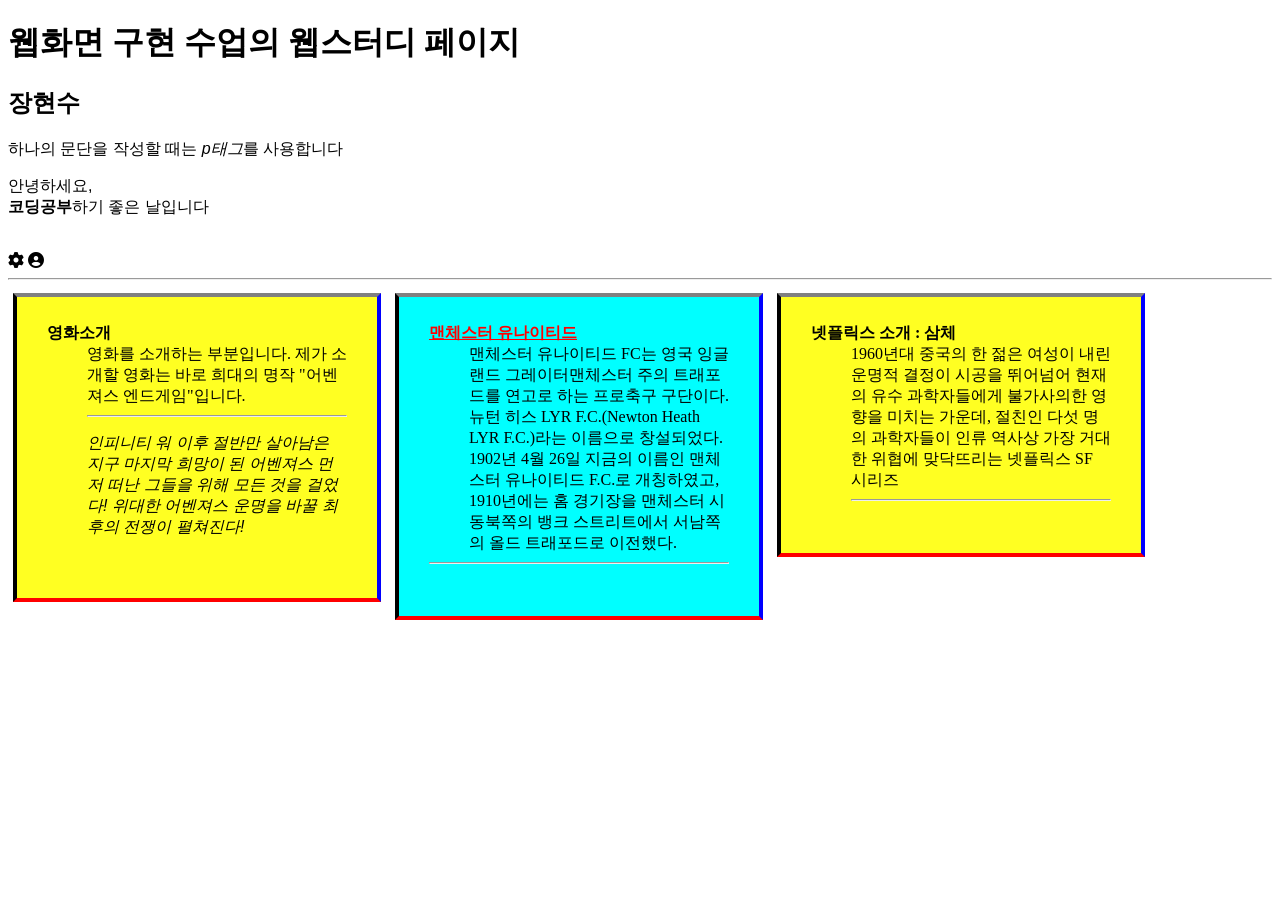
==== index.html @ 881a8429 "폰트 어썸 추가" ====
<!DOCTYPE html>
<html lang="ko">
<head>
    <meta charset="UTF-8">
    <meta name="viewport" content="width=device-width, initial-scale=1.0">
    <title>WebStudy_장현수</title>
    <link rel="stylesheet" href="https://cdnjs.cloudflare.com/ajax/libs/font-awesome/6.1.0/css/all.min.css" integrity="sha512-10/jx2EXwxxWqCLX/hHth/vu2KY3jCF70dCQB8TSgNjbCVAC/8vai53GfMDrO2Emgwccf2pJqxct9ehpzG+MTw==" crossorigin="anonymous" referrerpolicy="no-referrer" />
    <link rel="stylesheet" href="./css/style.css">
    <script src="./js/main.js"></script>
</head>
<body>
    <h1>웹화면 구현 수업의 웹스터디 페이지</h1>
    <h2>장현수</h2>
    <p>
        하나의 문단을 작성할 때는 <em>p태그</em>를 사용합니다
    </p>
    <p>안녕하세요, <br>
        <strong>코딩공부</strong>하기 좋은 날입니다</p>
        <br>
        <i class="fa-solid fa-gear"></i>
        <i class="fa-solid fa-circle-user fa-shake"></i>
        

        

    <hr>
    <div class="Contents" >
        <dl>
            
            <dt>영화소개</dt>
            <dd>
                영화를 소개하는 부분입니다. 제가 
                소개할 영화는 바로 희대의 명작 "어벤져스 엔드게임"입니다.
                <hr>
                <p>
                    <i>
                        인피니티 워 이후 절반만 살아남은 지구 마지막 희망이 된 
                        어벤져스 먼저 떠난 그들을 위해 모든 것을 걸었다! 위대한 
                        어벤져스 운명을 바꿀 최후의 전쟁이 펼쳐진다!
                    </i>                   
                </p>
                <a href="https://namu.wiki/w/%EC%96%B4%EB%B2%A4%EC%A0%B8%EC%8A%A4:%20%EC%97%94%EB%93%9C%EA%B2%8C%EC%9E%84">
                    <img 
                    src="https://i.namu.wiki/i/-LVsRumRSp3lOnrQ2lPSULH4C789Q9ZsyKYPs7E7DNvQQMYqyYkOTBdTm0F774HNIakXJ6anaqCpchN60z2RxwvOAs0rOled8stdIecREZqylliR8QwPTdky9JgwxGWZTD7xTZAtmVNwUVBlf5hl8Q.webp" 
                    alt="" 
                    width="250px"
                    target="_blank">
                </a>
            </dd>
        </dl>
    </div>
    <div id="ootd">
        <dl>
            <dt>맨체스터 유나이티드</dt>
            <dd>
                맨체스터 유나이티드 FC는 영국 잉글랜드 그레이터맨체스터 주의 트래포드를 
                연고로 하는 프로축구 구단이다. 뉴턴 히스 LYR F.C.(Newton Heath LYR F.C.)라는 
                이름으로 창설되었다. 1902년 4월 26일 지금의 이름인 맨체스터 유나이티드 F.C.로 
                개칭하였고, 1910년에는 홈 경기장을 맨체스터 시 동북쪽의 뱅크 스트리트에서 서남쪽의 
                올드 트래포드로 이전했다.
            </dd>
            <hr>
            <img src="https://i.namu.wiki/i/tHd09l2Ur2DrnSkZEjKjzer4rYNw36Rv7fQyvHom7y8miuN7h_5U40NP4eodL_zlli3tZnhb5V2HgvxCk3e4E10kvehjXW1uE5cJkdMdXpS84giil3skrw3hPpbrLOAnXhzkJec9qvLRDJMNO3VyYA.svg" alt="">
        </dl>
    </div>
    <a href="https://www.netflix.com/kr/title/81024821">
        <div class="Contents">
            <dl>
                <dt>넷플릭스 소개 : 삼체</dt>
                <dd>
                    1960년대 중국의 한 젊은 여성이 내린 운명적 결정이 
                    시공을 뛰어넘어 현재의 유수 과학자들에게 불가사의한 
                    영향을 미치는 가운데, 절친인 다섯 명의 과학자들이 
                    인류 역사상 가장 거대한 위협에 맞닥뜨리는 넷플릭스 
                    SF 시리즈
                    <hr>
                    <img 
                    src="https://search.pstatic.net/common/?src=http%3A%2F%2Fblogfiles.naver.net%2FMjAyMzExMTFfNTMg%2FMDAxNjk5NjgxMjU5NzE0.CdnCVBg7LBakA4DHPg4dflGjeZHbcNSEPHOazGBnNLkg.b70W6AsSOLv8lzR_NBrYly8KjlJDjHBqd-vsWub-Bpsg.JPEG.bpc1356%2F20231111%25A3%25DF142939.jpg&type=sc960_832" 
                    alt=""
                    width="250px"
                    target="_blank">
                </dd>
            </dl>
        </div>
    </a>

    


</body>
</html>
---- css/style.css ----
a:link{
    color: black;
    
}

div
{
    border-top: solid 4px gray;
    border-left: solid 4px black;
    border-bottom: solid 4px red;
    border-right: solid 4px blue;
    margin: 5px;
    
    padding: 10px 30px 10px 30px;
    width: 300px;
    display: inline-block;
    vertical-align: top;
}

div.Contents
{
    background-color: #ffff22;
}

div#ootd
{
    background-color: cyan;
}

div#ootd>dl>dt{
    color: red;
    text-decoration-line: underline;
}
p{
    font-family: Impact, Haettenschweiler, 'Arial Narrow Bold', sans-serif;
}

dt{
    font-weight: bold;
}
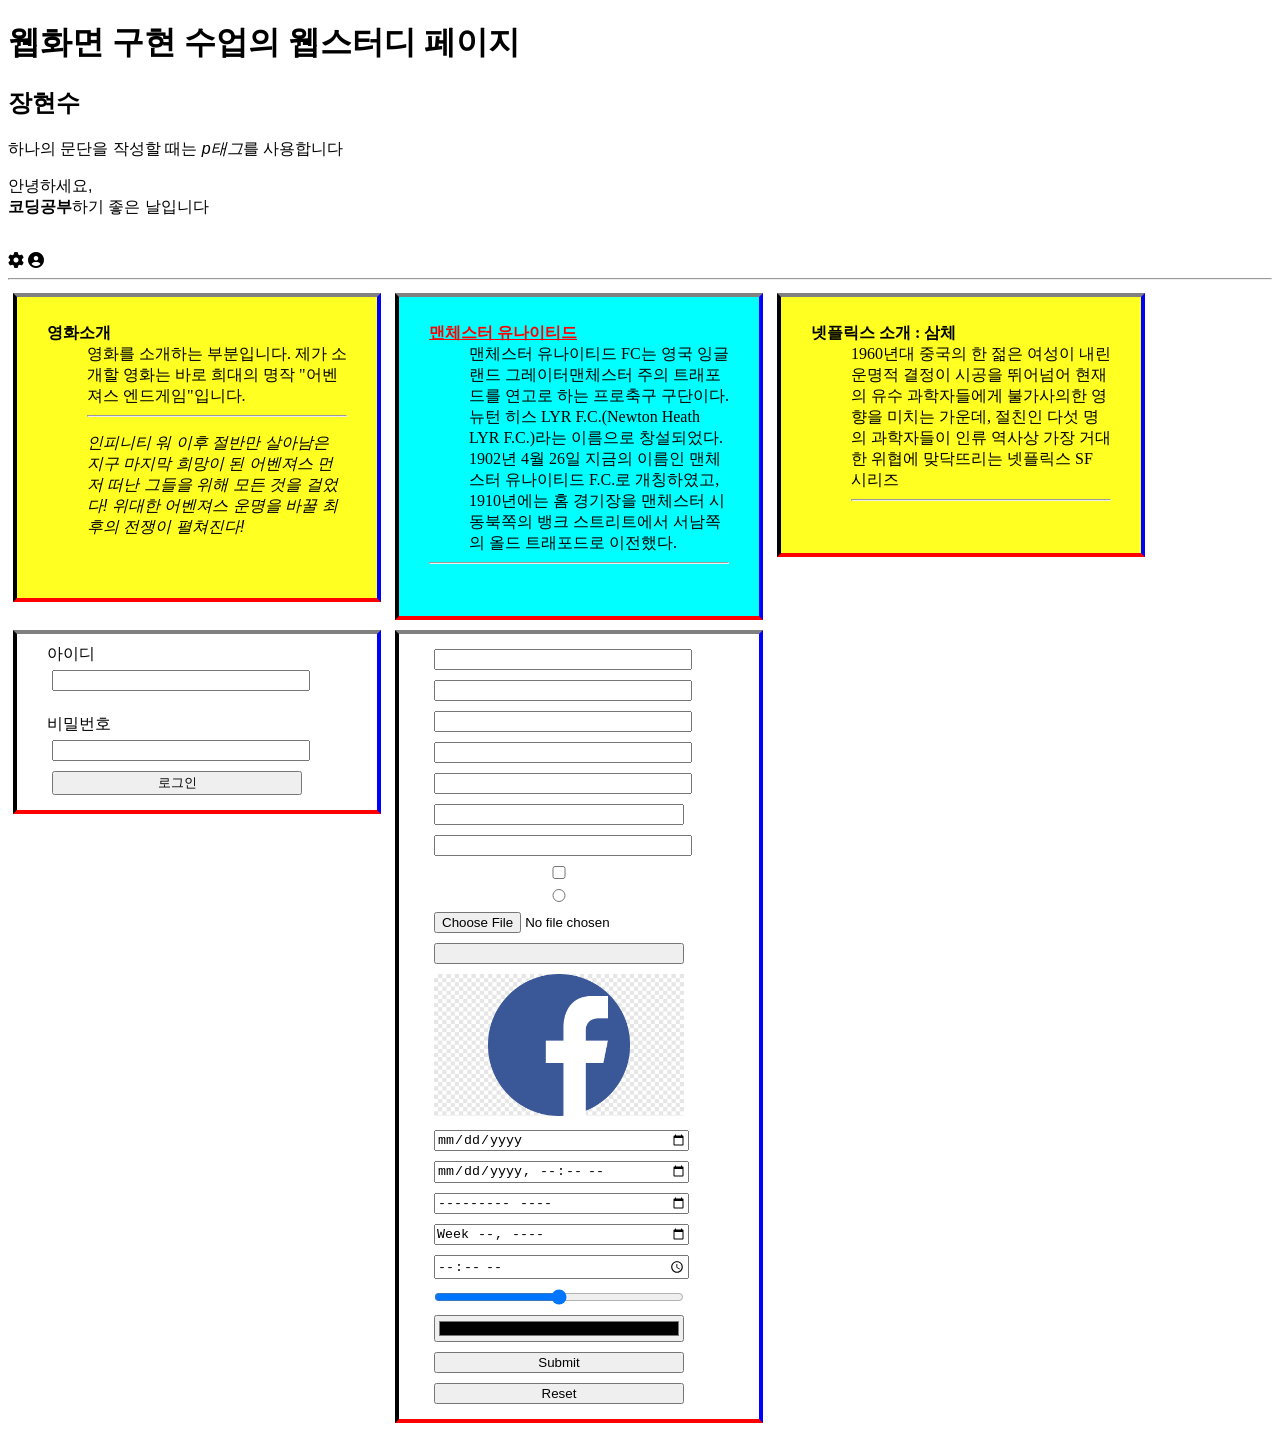
==== commit 1d614c3c: "폼 형식 추가" ====
--- a/index.html
+++ b/index.html
@@ -1,13 +1,17 @@
 <!DOCTYPE html>
 <html lang="ko">
+
 <head>
     <meta charset="UTF-8">
     <meta name="viewport" content="width=device-width, initial-scale=1.0">
     <title>WebStudy_장현수</title>
-    <link rel="stylesheet" href="https://cdnjs.cloudflare.com/ajax/libs/font-awesome/6.1.0/css/all.min.css" integrity="sha512-10/jx2EXwxxWqCLX/hHth/vu2KY3jCF70dCQB8TSgNjbCVAC/8vai53GfMDrO2Emgwccf2pJqxct9ehpzG+MTw==" crossorigin="anonymous" referrerpolicy="no-referrer" />
+    <link rel="stylesheet" href="https://cdnjs.cloudflare.com/ajax/libs/font-awesome/6.1.0/css/all.min.css"
+        integrity="sha512-10/jx2EXwxxWqCLX/hHth/vu2KY3jCF70dCQB8TSgNjbCVAC/8vai53GfMDrO2Emgwccf2pJqxct9ehpzG+MTw=="
+        crossorigin="anonymous" referrerpolicy="no-referrer" />
     <link rel="stylesheet" href="./css/style.css">
     <script src="./js/main.js"></script>
 </head>
+
 <body>
     <h1>웹화면 구현 수업의 웹스터디 페이지</h1>
     <h2>장현수</h2>
@@ -15,36 +19,31 @@
         하나의 문단을 작성할 때는 <em>p태그</em>를 사용합니다
     </p>
     <p>안녕하세요, <br>
-        <strong>코딩공부</strong>하기 좋은 날입니다</p>
-        <br>
-        <i class="fa-solid fa-gear"></i>
-        <i class="fa-solid fa-circle-user fa-shake"></i>
-        
+        <strong>코딩공부</strong>하기 좋은 날입니다
+    </p>
+    <br>
+    <i class="fa-solid fa-gear"></i>
+    <i class="fa-solid fa-circle-user fa-shake"></i>
+    <hr>
+    <div class="Contents">
+        <dl>
 
-        
-
-    <hr>
-    <div class="Contents" >
-        <dl>
-            
             <dt>영화소개</dt>
             <dd>
-                영화를 소개하는 부분입니다. 제가 
+                영화를 소개하는 부분입니다. 제가
                 소개할 영화는 바로 희대의 명작 "어벤져스 엔드게임"입니다.
                 <hr>
                 <p>
                     <i>
-                        인피니티 워 이후 절반만 살아남은 지구 마지막 희망이 된 
-                        어벤져스 먼저 떠난 그들을 위해 모든 것을 걸었다! 위대한 
+                        인피니티 워 이후 절반만 살아남은 지구 마지막 희망이 된
+                        어벤져스 먼저 떠난 그들을 위해 모든 것을 걸었다! 위대한
                         어벤져스 운명을 바꿀 최후의 전쟁이 펼쳐진다!
-                    </i>                   
+                    </i>
                 </p>
-                <a href="https://namu.wiki/w/%EC%96%B4%EB%B2%A4%EC%A0%B8%EC%8A%A4:%20%EC%97%94%EB%93%9C%EA%B2%8C%EC%9E%84">
-                    <img 
-                    src="https://i.namu.wiki/i/-LVsRumRSp3lOnrQ2lPSULH4C789Q9ZsyKYPs7E7DNvQQMYqyYkOTBdTm0F774HNIakXJ6anaqCpchN60z2RxwvOAs0rOled8stdIecREZqylliR8QwPTdky9JgwxGWZTD7xTZAtmVNwUVBlf5hl8Q.webp" 
-                    alt="" 
-                    width="250px"
-                    target="_blank">
+                <a
+                    href="https://namu.wiki/w/%EC%96%B4%EB%B2%A4%EC%A0%B8%EC%8A%A4:%20%EC%97%94%EB%93%9C%EA%B2%8C%EC%9E%84">
+                    <img src="https://i.namu.wiki/i/-LVsRumRSp3lOnrQ2lPSULH4C789Q9ZsyKYPs7E7DNvQQMYqyYkOTBdTm0F774HNIakXJ6anaqCpchN60z2RxwvOAs0rOled8stdIecREZqylliR8QwPTdky9JgwxGWZTD7xTZAtmVNwUVBlf5hl8Q.webp"
+                        alt="" width="250px" target="_blank">
                 </a>
             </dd>
         </dl>
@@ -53,14 +52,15 @@
         <dl>
             <dt>맨체스터 유나이티드</dt>
             <dd>
-                맨체스터 유나이티드 FC는 영국 잉글랜드 그레이터맨체스터 주의 트래포드를 
-                연고로 하는 프로축구 구단이다. 뉴턴 히스 LYR F.C.(Newton Heath LYR F.C.)라는 
-                이름으로 창설되었다. 1902년 4월 26일 지금의 이름인 맨체스터 유나이티드 F.C.로 
-                개칭하였고, 1910년에는 홈 경기장을 맨체스터 시 동북쪽의 뱅크 스트리트에서 서남쪽의 
+                맨체스터 유나이티드 FC는 영국 잉글랜드 그레이터맨체스터 주의 트래포드를
+                연고로 하는 프로축구 구단이다. 뉴턴 히스 LYR F.C.(Newton Heath LYR F.C.)라는
+                이름으로 창설되었다. 1902년 4월 26일 지금의 이름인 맨체스터 유나이티드 F.C.로
+                개칭하였고, 1910년에는 홈 경기장을 맨체스터 시 동북쪽의 뱅크 스트리트에서 서남쪽의
                 올드 트래포드로 이전했다.
             </dd>
             <hr>
-            <img src="https://i.namu.wiki/i/tHd09l2Ur2DrnSkZEjKjzer4rYNw36Rv7fQyvHom7y8miuN7h_5U40NP4eodL_zlli3tZnhb5V2HgvxCk3e4E10kvehjXW1uE5cJkdMdXpS84giil3skrw3hPpbrLOAnXhzkJec9qvLRDJMNO3VyYA.svg" alt="">
+            <img src="https://i.namu.wiki/i/tHd09l2Ur2DrnSkZEjKjzer4rYNw36Rv7fQyvHom7y8miuN7h_5U40NP4eodL_zlli3tZnhb5V2HgvxCk3e4E10kvehjXW1uE5cJkdMdXpS84giil3skrw3hPpbrLOAnXhzkJec9qvLRDJMNO3VyYA.svg"
+                alt="">
         </dl>
     </div>
     <a href="https://www.netflix.com/kr/title/81024821">
@@ -68,24 +68,57 @@
             <dl>
                 <dt>넷플릭스 소개 : 삼체</dt>
                 <dd>
-                    1960년대 중국의 한 젊은 여성이 내린 운명적 결정이 
-                    시공을 뛰어넘어 현재의 유수 과학자들에게 불가사의한 
-                    영향을 미치는 가운데, 절친인 다섯 명의 과학자들이 
-                    인류 역사상 가장 거대한 위협에 맞닥뜨리는 넷플릭스 
+                    1960년대 중국의 한 젊은 여성이 내린 운명적 결정이
+                    시공을 뛰어넘어 현재의 유수 과학자들에게 불가사의한
+                    영향을 미치는 가운데, 절친인 다섯 명의 과학자들이
+                    인류 역사상 가장 거대한 위협에 맞닥뜨리는 넷플릭스
                     SF 시리즈
                     <hr>
-                    <img 
-                    src="https://search.pstatic.net/common/?src=http%3A%2F%2Fblogfiles.naver.net%2FMjAyMzExMTFfNTMg%2FMDAxNjk5NjgxMjU5NzE0.CdnCVBg7LBakA4DHPg4dflGjeZHbcNSEPHOazGBnNLkg.b70W6AsSOLv8lzR_NBrYly8KjlJDjHBqd-vsWub-Bpsg.JPEG.bpc1356%2F20231111%25A3%25DF142939.jpg&type=sc960_832" 
-                    alt=""
-                    width="250px"
-                    target="_blank">
+                    <img src="https://search.pstatic.net/common/?src=http%3A%2F%2Fblogfiles.naver.net%2FMjAyMzExMTFfNTMg%2FMDAxNjk5NjgxMjU5NzE0.CdnCVBg7LBakA4DHPg4dflGjeZHbcNSEPHOazGBnNLkg.b70W6AsSOLv8lzR_NBrYly8KjlJDjHBqd-vsWub-Bpsg.JPEG.bpc1356%2F20231111%25A3%25DF142939.jpg&type=sc960_832"
+                        alt="" width="250px" target="_blank">
                 </dd>
             </dl>
         </div>
     </a>
+    <div>
+        <form action="#" method="get">
+            <label for="idBox">아이디</label><br>
+            <input type="text" name="" id="idBox"><br>
+            <br>
+            <label for="passwordBox">비밀번호</label><br>
+            <input type="password">
 
-    
+            <input type="button" value="로그인">
+        </form>
+    </div>
+    <div>
+        <form action="">
+            <input type="text">
+            <input type="password">
+            <input type="tel">
+            <input type="number">
+            <input type="url">
+            <input type="search">
+            <input type="email">
+            <input type="checkbox">
+            <input type="radio">
+            <input type="file">
+            <input type="button">
+            <input type="image" src="./facebook.png">
+            <input type="hidden">
+            <input type="date">
+            <input type="datetime-local">
+            <input type="month">
+            <input type="week">
+            <input type="time">
+            <input type="range">
+            <input type="color">
+            <input type="submit">
+            <input type="reset">
+        </form>
 
+    </div>
 
 </body>
+
 </html>
--- a/css/style.css
+++ b/css/style.css
@@ -37,4 +37,10 @@
 
 dt{
     font-weight: bold;
+}
+
+form > input
+{
+    width: 250px;
+    margin: 5px;
 }
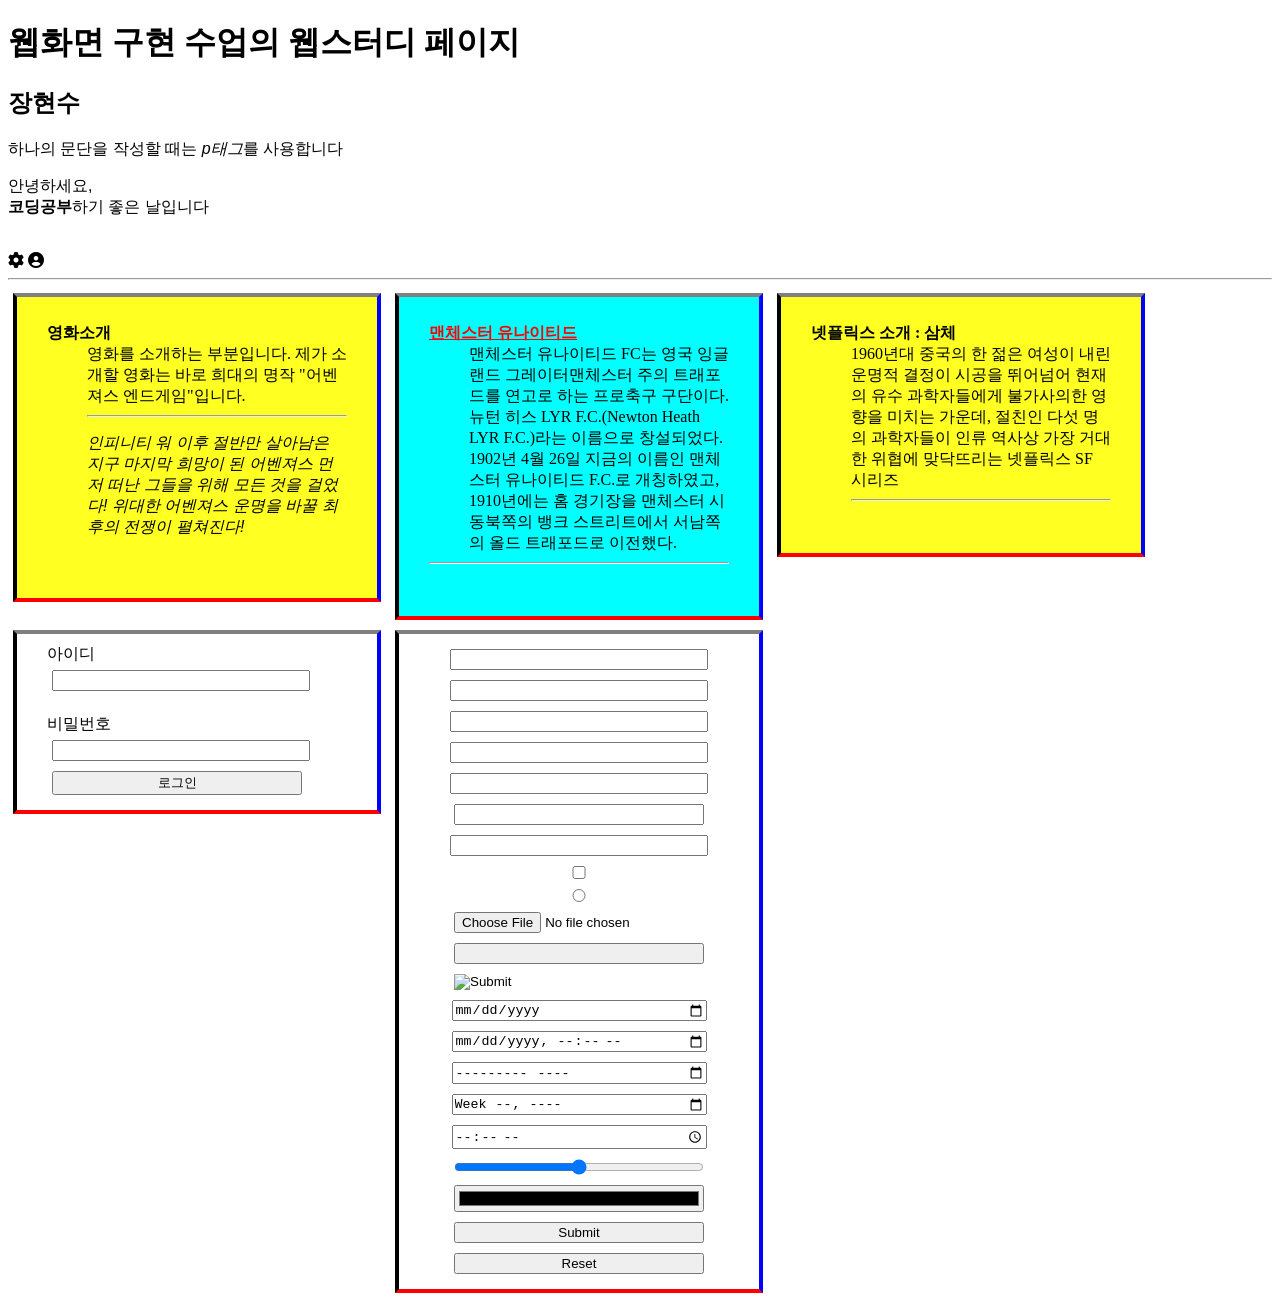
==== commit d198ae38: "폼태그 추가" ====
--- a/index.html
+++ b/index.html
@@ -91,7 +91,7 @@
             <input type="button" value="로그인">
         </form>
     </div>
-    <div>
+    <div id="login-form">
         <form action="">
             <input type="text">
             <input type="password">
@@ -104,7 +104,7 @@
             <input type="radio">
             <input type="file">
             <input type="button">
-            <input type="image" src="./facebook.png">
+            <input type="image">
             <input type="hidden">
             <input type="date">
             <input type="datetime-local">
@@ -116,7 +116,6 @@
             <input type="submit">
             <input type="reset">
         </form>
-
     </div>
 
 </body>
--- a/css/style.css
+++ b/css/style.css
@@ -43,4 +43,8 @@
 {
     width: 250px;
     margin: 5px;
+}
+
+div#login-form{
+    text-align: center;
 }
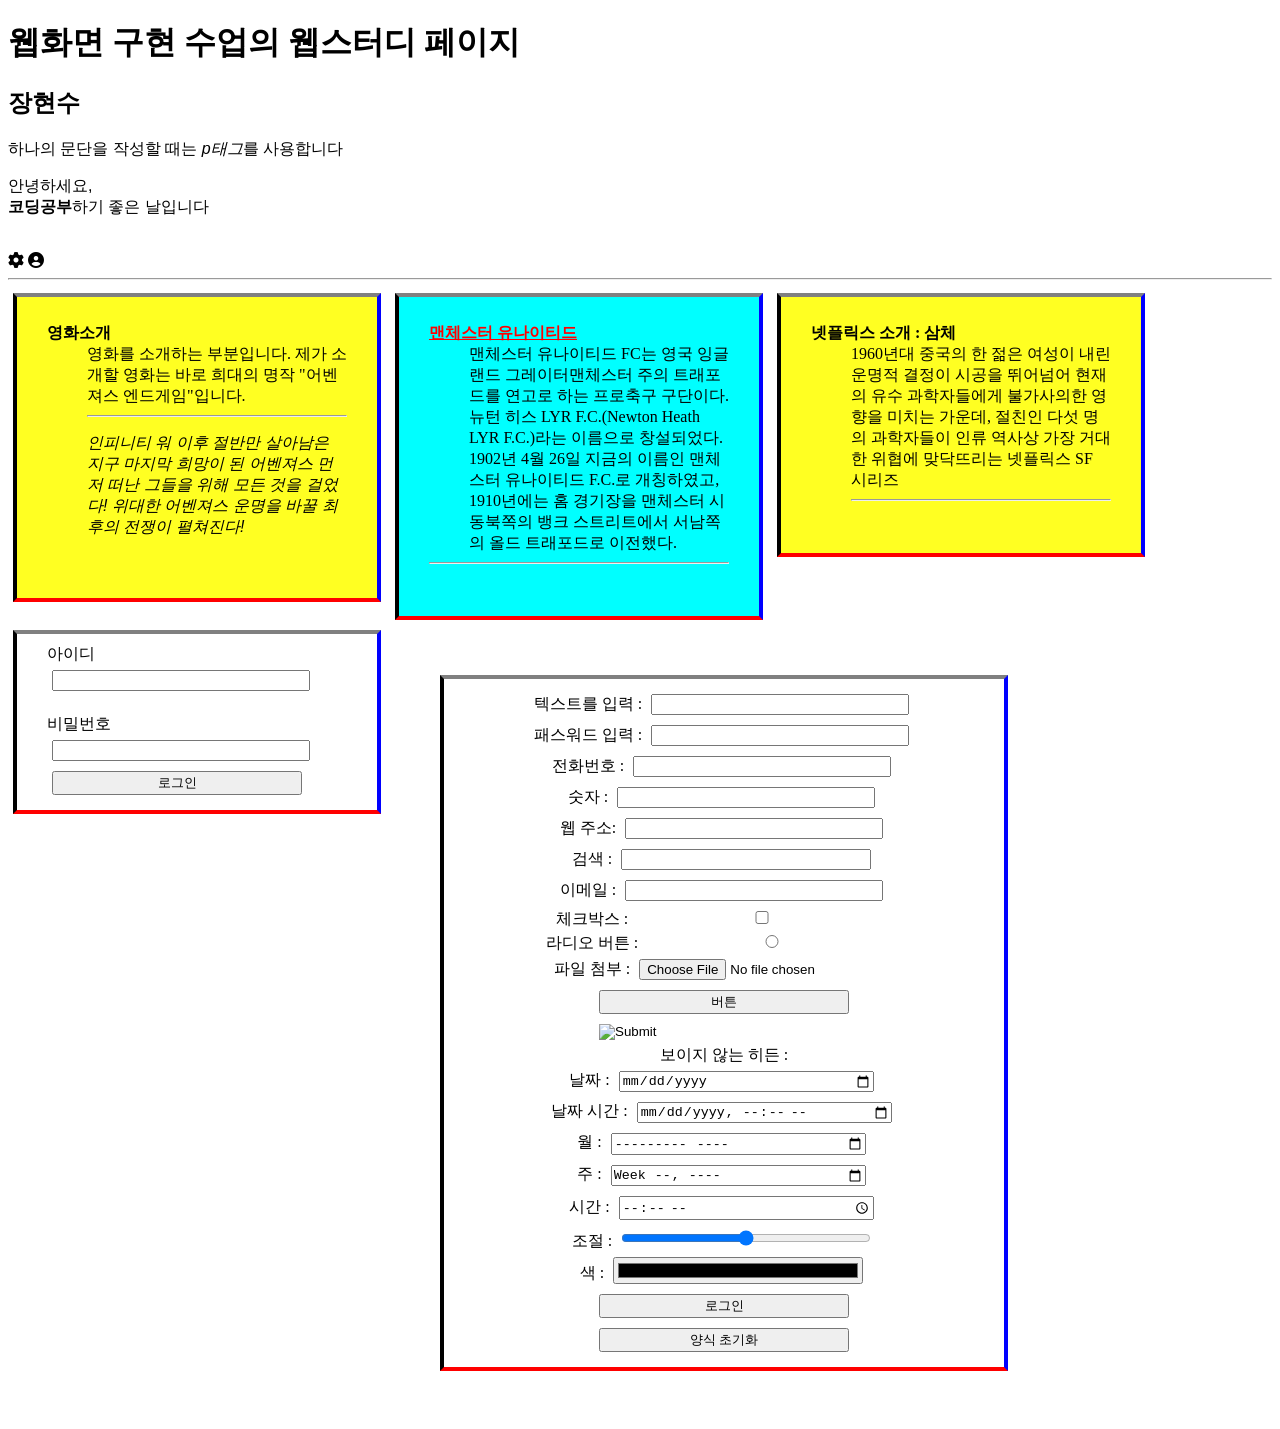
==== commit 12c425a0: "input 연습" ====
--- a/index.html
+++ b/index.html
@@ -93,28 +93,28 @@
     </div>
     <div id="login-form">
         <form action="">
-            <input type="text">
-            <input type="password">
-            <input type="tel">
-            <input type="number">
-            <input type="url">
-            <input type="search">
-            <input type="email">
-            <input type="checkbox">
-            <input type="radio">
-            <input type="file">
-            <input type="button">
-            <input type="image">
-            <input type="hidden">
-            <input type="date">
-            <input type="datetime-local">
-            <input type="month">
-            <input type="week">
-            <input type="time">
-            <input type="range">
-            <input type="color">
-            <input type="submit">
-            <input type="reset">
+            텍스트를 입력 : <input type="text"><br>
+            패스워드 입력 : <input type="password"><br>
+            전화번호 : <input type="tel"><br>
+            숫자 : <input type="number"><br>
+            웹 주소: <input type="url"><br>
+            검색 : <input type="search"><br>
+            이메일 : <input type="email"><br>
+            체크박스 : <input type="checkbox"><br>
+            라디오 버튼 : <input type="radio"><br>
+            파일 첨부 : <input type="file"><br>
+            <input type="button" value="버튼"><br>
+            <input type="image" id="facebookImg" src="https://i.namu.wiki/i/YvA6ySb4DvwGQi82OFE0zkEo3npHoL3Apctx3SXmnTjakG_T7v4_yWY0eap1XnbYlraXxq8LCSWOHXzHyIhH0A.svg"><br>
+            보이지 않는 히든 : <input type="hidden"><br>
+            날짜 : <input type="date" ><br>    
+            날짜 시간 : <input type="datetime-local"><br>
+            월 : <input type="month"><br>
+            주 : <input type="week"><br>
+            시간 : <input type="time"><br>
+            조절 : <input type="range"><br>
+            색 : <input type="color"><br>
+            <input type="submit" value="로그인"><br>
+            <input type="reset" value="양식 초기화"><br>
         </form>
     </div>
 
--- a/css/style.css
+++ b/css/style.css
@@ -45,6 +45,11 @@
     margin: 5px;
 }
 
-div#login-form{
+div#login-form
+{
     text-align: center;
-}+    margin: 50px;
+    width: 500px;
+    height: auto;
+}
+
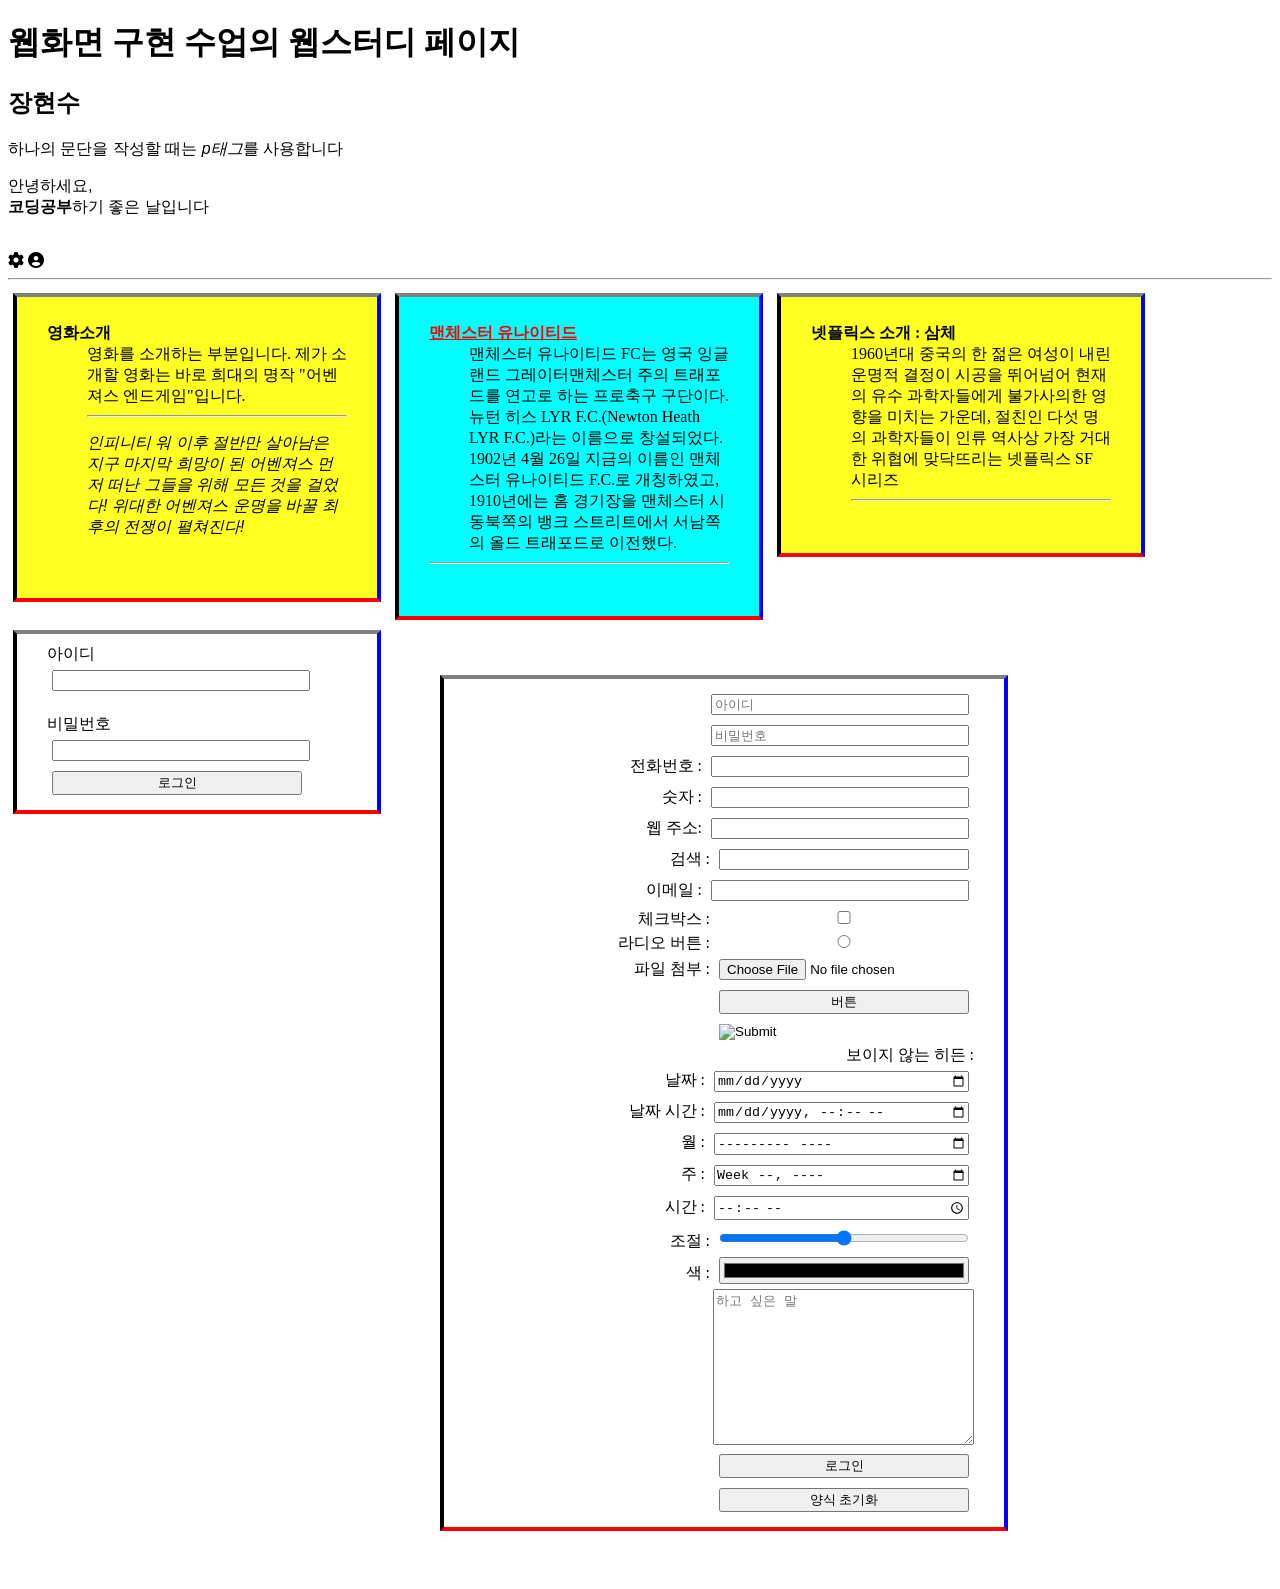
==== commit c41093b5: "폼 수정 3" ====
--- a/index.html
+++ b/index.html
@@ -93,8 +93,10 @@
     </div>
     <div id="login-form">
         <form action="">
-            텍스트를 입력 : <input type="text"><br>
-            패스워드 입력 : <input type="password"><br>
+            <!-- <label for="loginID">아이디 입력</label> -->
+            <input type="text" id="loginID" placeholder="아이디"><br>
+            <input type="password" placeholder="비밀번호"><br>
+            
             전화번호 : <input type="tel"><br>
             숫자 : <input type="number"><br>
             웹 주소: <input type="url"><br>
@@ -113,6 +115,7 @@
             시간 : <input type="time"><br>
             조절 : <input type="range"><br>
             색 : <input type="color"><br>
+            <textarea name="" id="" cols="30" rows="10" placeholder="하고 싶은 말 "></textarea><br>
             <input type="submit" value="로그인"><br>
             <input type="reset" value="양식 초기화"><br>
         </form>
--- a/css/style.css
+++ b/css/style.css
@@ -47,7 +47,7 @@
 
 div#login-form
 {
-    text-align: center;
+    text-align: right;
     margin: 50px;
     width: 500px;
     height: auto;
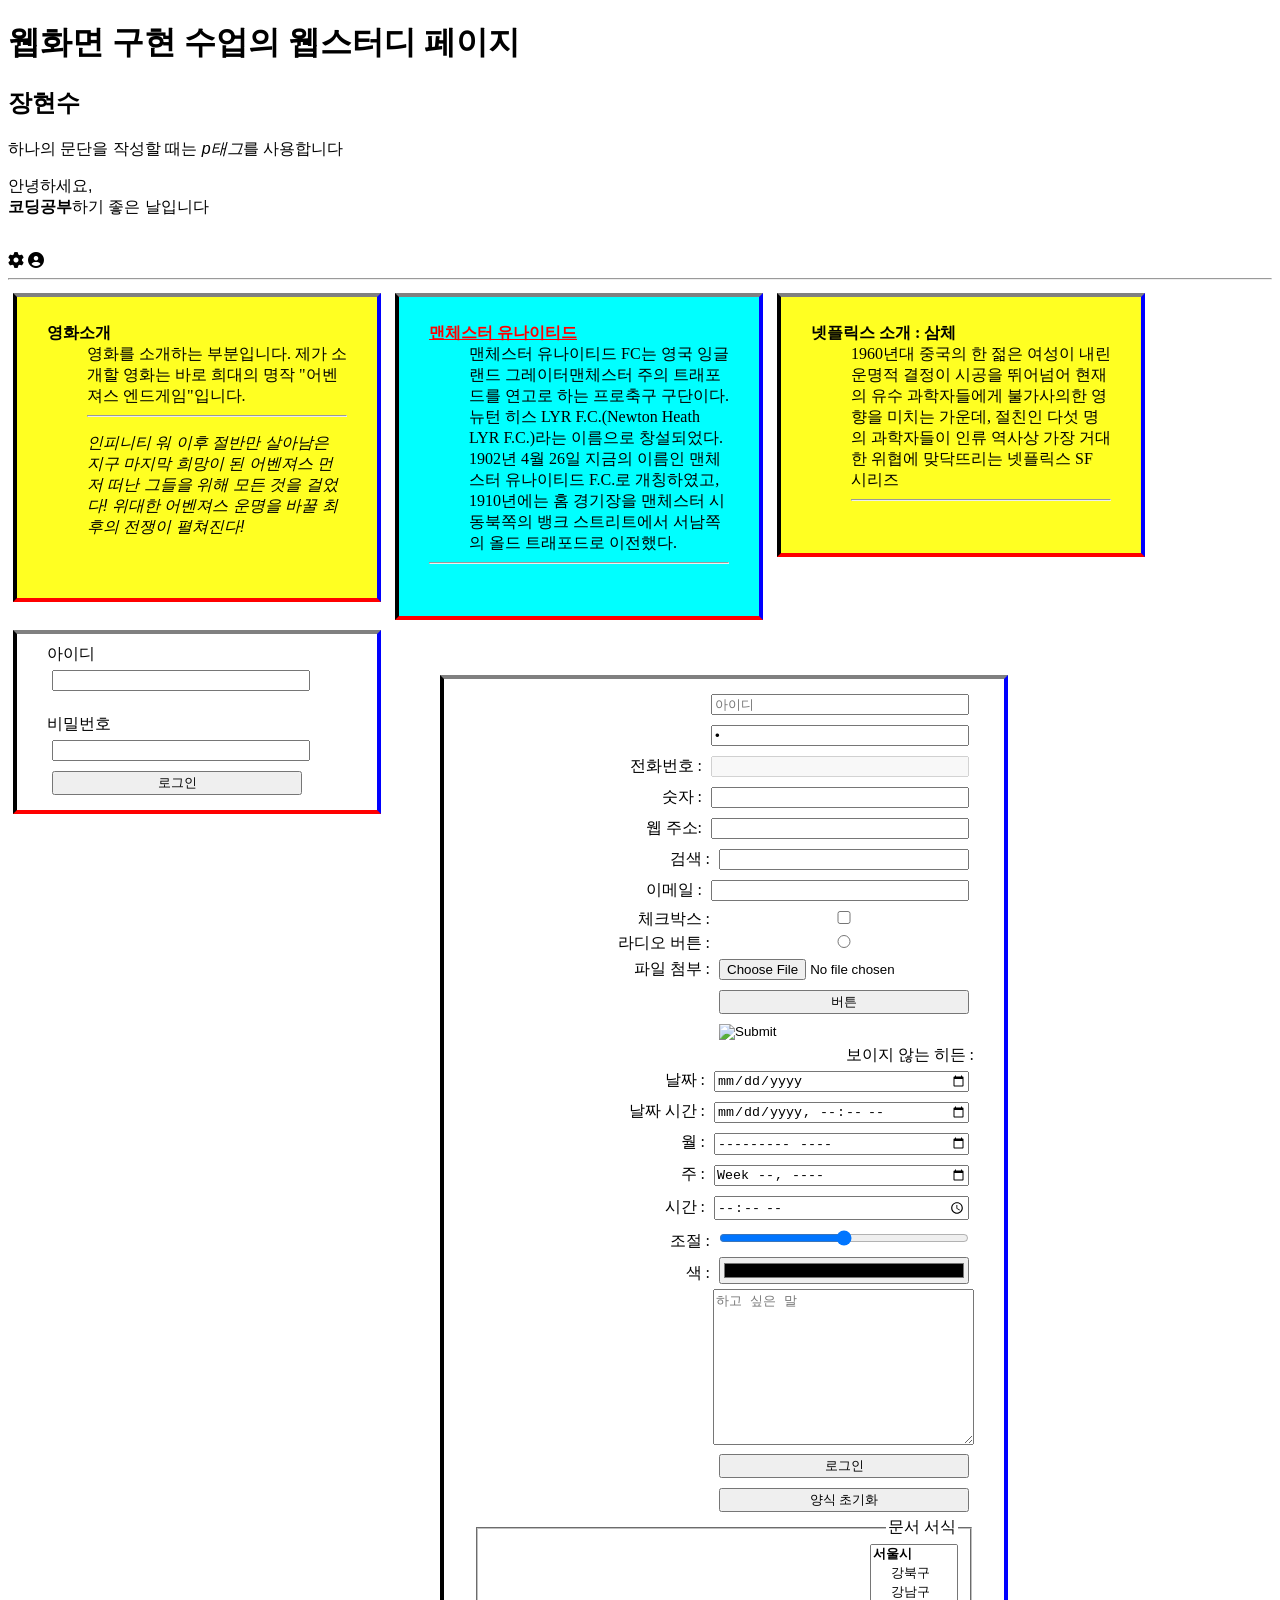
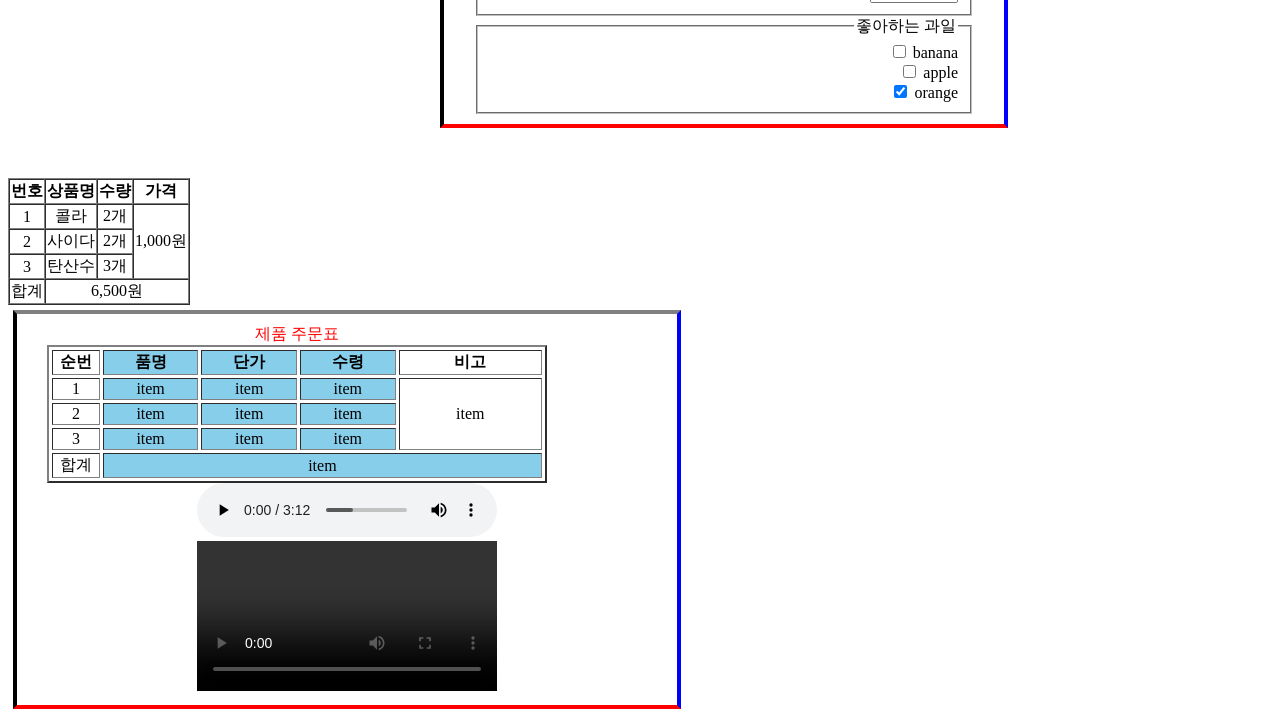
==== commit 84968d02: "Add files via upload" ====
--- a/index.html
+++ b/index.html
@@ -94,10 +94,11 @@
     <div id="login-form">
         <form action="">
             <!-- <label for="loginID">아이디 입력</label> -->
+
             <input type="text" id="loginID" placeholder="아이디"><br>
-            <input type="password" placeholder="비밀번호"><br>
-            
-            전화번호 : <input type="tel"><br>
+            <input type="password" placeholder="비밀번호" value="7" readonly><br>
+            
+            전화번호 : <input type="tel" disabled><br>
             숫자 : <input type="number"><br>
             웹 주소: <input type="url"><br>
             검색 : <input type="search"><br>
@@ -105,7 +106,7 @@
             체크박스 : <input type="checkbox"><br>
             라디오 버튼 : <input type="radio"><br>
             파일 첨부 : <input type="file"><br>
-            <input type="button" value="버튼"><br>
+            <input type="button" value="버튼" onclick="alert('나감')" onmouseout="alert('나감')"><br>
             <input type="image" id="facebookImg" src="https://i.namu.wiki/i/YvA6ySb4DvwGQi82OFE0zkEo3npHoL3Apctx3SXmnTjakG_T7v4_yWY0eap1XnbYlraXxq8LCSWOHXzHyIhH0A.svg"><br>
             보이지 않는 히든 : <input type="hidden"><br>
             날짜 : <input type="date" ><br>    
@@ -118,9 +119,119 @@
             <textarea name="" id="" cols="30" rows="10" placeholder="하고 싶은 말 "></textarea><br>
             <input type="submit" value="로그인"><br>
             <input type="reset" value="양식 초기화"><br>
+            <fieldset>
+                <legend>문서 서식
+                    
+                </legend>
+                <select name="city" id="city" size="3">
+                    <optgroup label="서울시">
+                      <option value="강북구">강북구</option>
+                      <option value="강남구">강남구</option>
+                      <option value="서초구">서초구</option>
+                    </optgroup>
+                    <optgroup label="경기도 성남시">
+                      <option value="중원구">중원구</option>
+                      <option value="분당구">분당구</option>
+                    </optgroup>
+                  </select>
+            </fieldset>
+            <fieldset>
+                <legend>좋아하는 과일</legend>
+                <input type="checkbox" id="banana" name="banana" value="banana">
+                <label for="banana">banana</label><br>
+                <input type="checkbox" id="apple" name="apple" value="apple">
+                <label for="apple">apple</label><br>
+                <input type="checkbox" id="orange" name="orange" value="orange" checked>
+                <label for="orange">orange</label><br>
+              </fieldset>
+            
         </form>
     </div>
 
+    <table  border="1" style="text-align: center;" cellspacing="0" >
+        <tr>
+            <th>번호</th>
+            <th>상품명</th>
+            <th>수량</th>
+            <th>가격</th>
+        </tr>
+        <tr>
+            <td>1</td>
+            <td>콜라</td>
+            <td>2개</td>
+            <td rowspan="3">1,000원</td>
+        </tr>
+        <tr>
+            <td>2</td>
+            <td>사이다</td>
+            <td>2개</td>
+            
+        </tr>
+        <tr>
+            <td>3</td>
+            <td>탄산수</td>
+            <td>3개</td>
+            
+        </tr>
+        <tr>
+            <td>합계</td>
+            <td colspan="3">6,500원</td>
+           
+        </tr>
+    </table>
+    <div style="width: 600px; text-align: center;">
+        
+        <table width="500px" border="2" cellspacing="3">
+            <caption style="color: red;">제품 주문표</caption>
+            <col style="width: 10%;">
+            <colgroup span="3" style="width: 20%; background-color: skyblue;" ></colgroup>
+            <col style="width: 30%;">
+            <thead>
+                <tr>
+                    <th scope="col">순번</th>
+                    <th>품명</th>
+                    <th>단가</th>
+                    <th>수령</th>
+                    <th>비고</th>
+                </tr>
+            </thead>
+            <tfoot>
+                <tr>
+                    <td>합계</td>
+                    <td colspan="4">item</td>
+                </tr>  
+            </tfoot>
+            <tbody>
+                <tr>
+                    <td>1</td>
+                    <td>item</td>
+                    <td>item</td>
+                    <td>item</td>
+                    <td rowspan="3">item</td>
+                </tr>
+                <tr>
+                    <td>2</td>
+                    <td>item</td>
+                    <td>item</td>
+                    <td>item</td>
+                    
+                </tr>
+                <tr>
+                    <td>3</td>
+                    <td>item</td>
+                    <td>item</td>
+                    <td>item</td>
+                    
+                </tr>
+            </tbody>           
+        </table>
+        <audio src="./src/y2mate.com - I stan U 관객이 될게 I stan U.mp3" controls></audio>
+        <video src="./src/y2mate.com - I stan U 관객이 될게 I stan U_360p.mp4" controls></video>
+    </div>
+    
+
+    
+
 </body>
 
 </html>
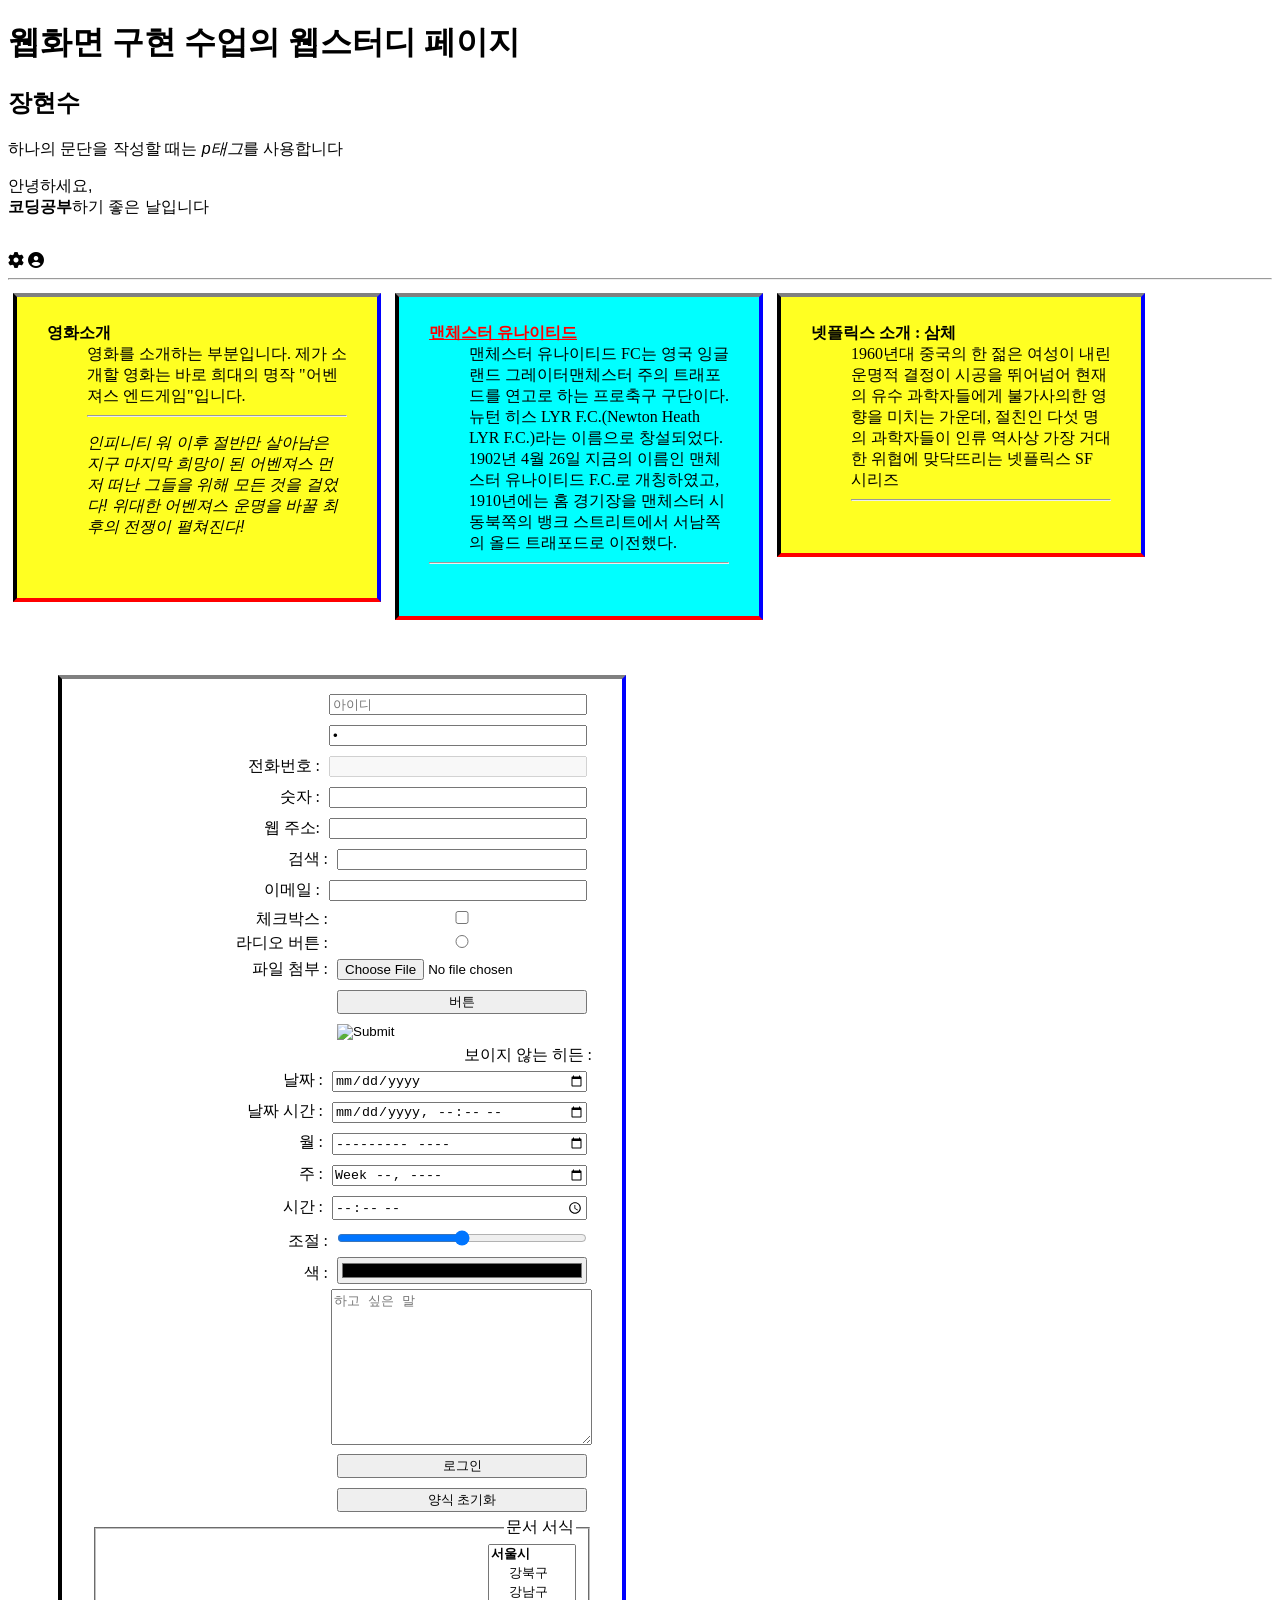
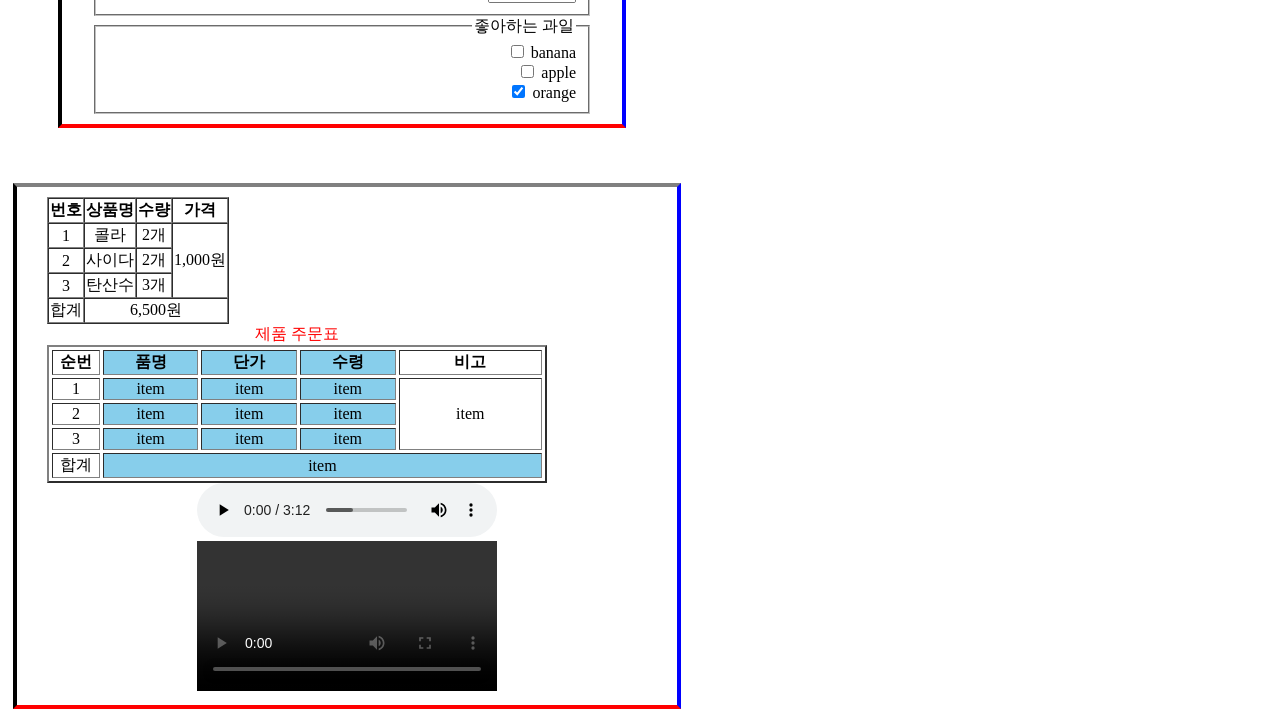
==== commit 2e84765e: "Add files via upload" ====
--- a/index.html
+++ b/index.html
@@ -80,17 +80,6 @@
             </dl>
         </div>
     </a>
-    <div>
-        <form action="#" method="get">
-            <label for="idBox">아이디</label><br>
-            <input type="text" name="" id="idBox"><br>
-            <br>
-            <label for="passwordBox">비밀번호</label><br>
-            <input type="password">
-
-            <input type="button" value="로그인">
-        </form>
-    </div>
     <div id="login-form">
         <form action="">
             <!-- <label for="loginID">아이디 입력</label> -->
@@ -106,7 +95,8 @@
             체크박스 : <input type="checkbox"><br>
             라디오 버튼 : <input type="radio"><br>
             파일 첨부 : <input type="file"><br>
-            <input type="button" value="버튼" onclick="alert('나감')" onmouseout="alert('나감')"><br>
+            <!-- onclick="alert('나감')" onmouseout="alert('나감')"-->
+            <input type="button" value="버튼" ><br>
             <input type="image" id="facebookImg" src="https://i.namu.wiki/i/YvA6ySb4DvwGQi82OFE0zkEo3npHoL3Apctx3SXmnTjakG_T7v4_yWY0eap1XnbYlraXxq8LCSWOHXzHyIhH0A.svg"><br>
             보이지 않는 히든 : <input type="hidden"><br>
             날짜 : <input type="date" ><br>    
@@ -147,39 +137,38 @@
             
         </form>
     </div>
-
-    <table  border="1" style="text-align: center;" cellspacing="0" >
-        <tr>
-            <th>번호</th>
-            <th>상품명</th>
-            <th>수량</th>
-            <th>가격</th>
-        </tr>
-        <tr>
-            <td>1</td>
-            <td>콜라</td>
-            <td>2개</td>
-            <td rowspan="3">1,000원</td>
-        </tr>
-        <tr>
-            <td>2</td>
-            <td>사이다</td>
-            <td>2개</td>
-            
-        </tr>
-        <tr>
-            <td>3</td>
-            <td>탄산수</td>
-            <td>3개</td>
-            
-        </tr>
-        <tr>
-            <td>합계</td>
-            <td colspan="3">6,500원</td>
-           
-        </tr>
-    </table>
     <div style="width: 600px; text-align: center;">
+        <table  border="1" style="text-align: center;" cellspacing="0" >
+            <tr>
+                <th>번호</th>
+                <th>상품명</th>
+                <th>수량</th>
+                <th>가격</th>
+            </tr>
+            <tr>
+                <td>1</td>
+                <td>콜라</td>
+                <td>2개</td>
+                <td rowspan="3">1,000원</td>
+            </tr>
+            <tr>
+                <td>2</td>
+                <td>사이다</td>
+                <td>2개</td>
+                
+            </tr>
+            <tr>
+                <td>3</td>
+                <td>탄산수</td>
+                <td>3개</td>
+                
+            </tr>
+            <tr>
+                <td>합계</td>
+                <td colspan="3">6,500원</td>
+               
+            </tr>
+        </table>
         
         <table width="500px" border="2" cellspacing="3">
             <caption style="color: red;">제품 주문표</caption>
